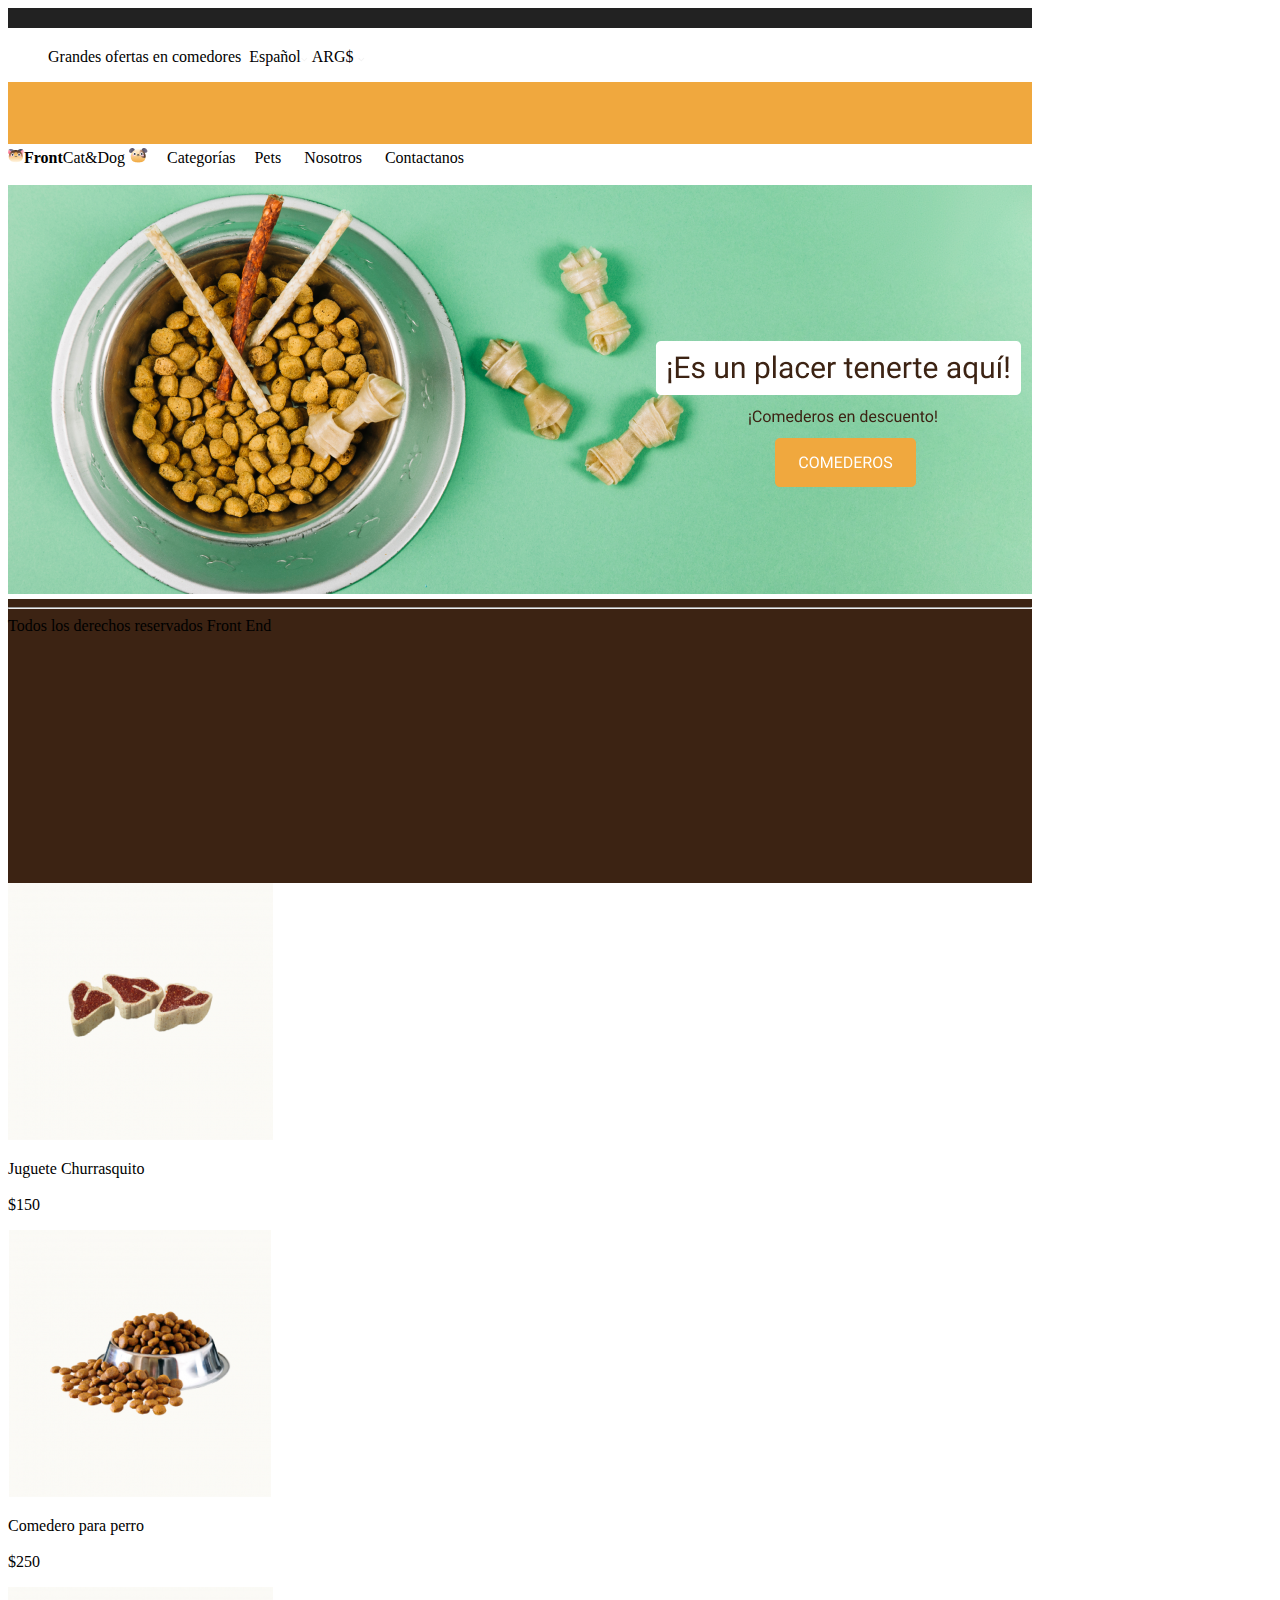
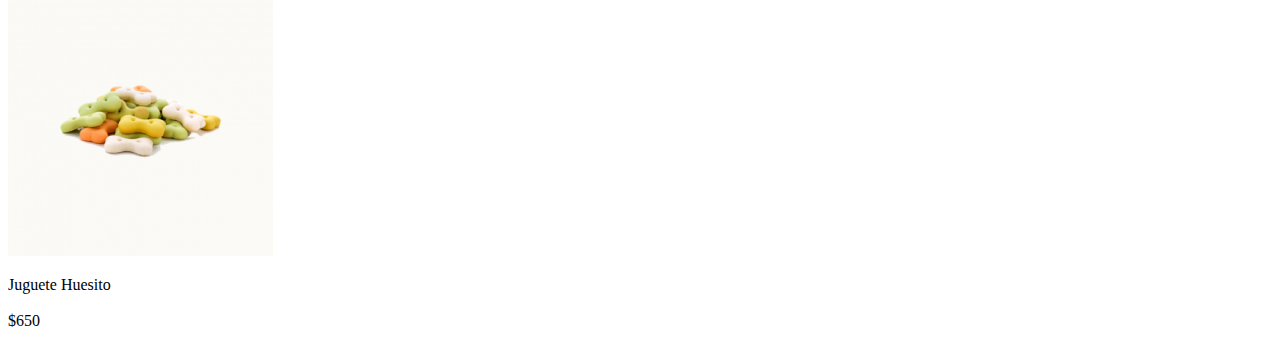
==== petshop/index.html @ 6fc0438e "petshop - clase 5" ====
<!DOCTYPE html>
<html lang="en">

<head>
    <meta charset="UTF-8">
    <meta http-equiv="X-UA-Compatible" content="IE=edge">
    <meta name="viewport" content="width=device-width, initial-scale=1.0">
    <title>Petshop</title>
    <link rel="stylesheet" href="Style.css">
</head>

<body>
    <!--Inicio Barra Superior-->
    <header>
        <img src="./Imagenes/Rectangle 1.png" alt="rectángulo negro"><br>
        <ul>Grandes ofertas en comedores &nbsp;Español<img src="./Imagenes/Vector 1.png" alt="flecha">&nbsp;ARG$
            <img src="./Imagenes/Vector 1.png" alt="flecha">
        </ul>
        <!--Fin Barra Superior-->

        <!--Inicio Barra de menú principal-->
        <div>
            <img src="./Imagenes/Rectangle 3.png" alt="rectángulo naranja"><br>

            <img src="./Imagenes/raton chiquito.png" alt="ratón"><strong>Front</strong>Cat&Dog
            <img src="./Imagenes/osito.png" alt="osito al lado de dog">

            <img src="./Imagenes/pawprint 2.png" alt="patita">Categorías&nbsp;<img src="./Imagenes/pawprint 2.png"
                alt="patita">Pets &nbsp;<img src="./Imagenes/pawprint 2.png" alt="patita">Nosotros &nbsp;<img
                src="./Imagenes/pawprint 2.png" alt="patita">Contactanos<br>
        </div><br>
    </header>
    <!--Fin Barra de Menú principal-->
    <main>
        <!--Inicio Sección Banner-->
        <section>
            <img src="./Imagenes/central.png" alt="Imágen central más importante">
        </section>
        <!--cierre sección Banner-->
        <section>
            <!--Inicio section productos-->
            <p>
                <center><img src="./Imagenes/patita.png" alt="Imagen patita grande"></center>
            </p><br>
            <h1 align="center">Productos Destacados</h1><br>
            <P align="center">Comederos &nbsp;- &nbsp;Accesorios &nbsp;-&nbsp;Comida</P>

            <img src="./Imagenes/churrasquito.png" alt="imagen churrasquito">
            <br100></br100>
            <p>
                Juguete Churrasquito<br><br>$150
            </p>
            <img src="./Imagenes/comedero.png" alt="Comdero Perro">
            <p>
                Comedero para perro<br><br>$250
            </p>
            <img src="./Imagenes/Huesito.png" alt="Juguete Hueso">
            <p>
                Juguete Huesito<br><br>$650
            </p>
        </section>
        <!--Fin Section Productos-->
    </main>
    <footer>
        <hr>
        Todos los derechos reservados Front End
    </footer>

</body>

</html>
---- petshop/Style.css ----
footer {
    background-color: #3C2313;
    position: absolute;
    width: 1024px;
    height: 284px;
    bottom: 17px;
    }
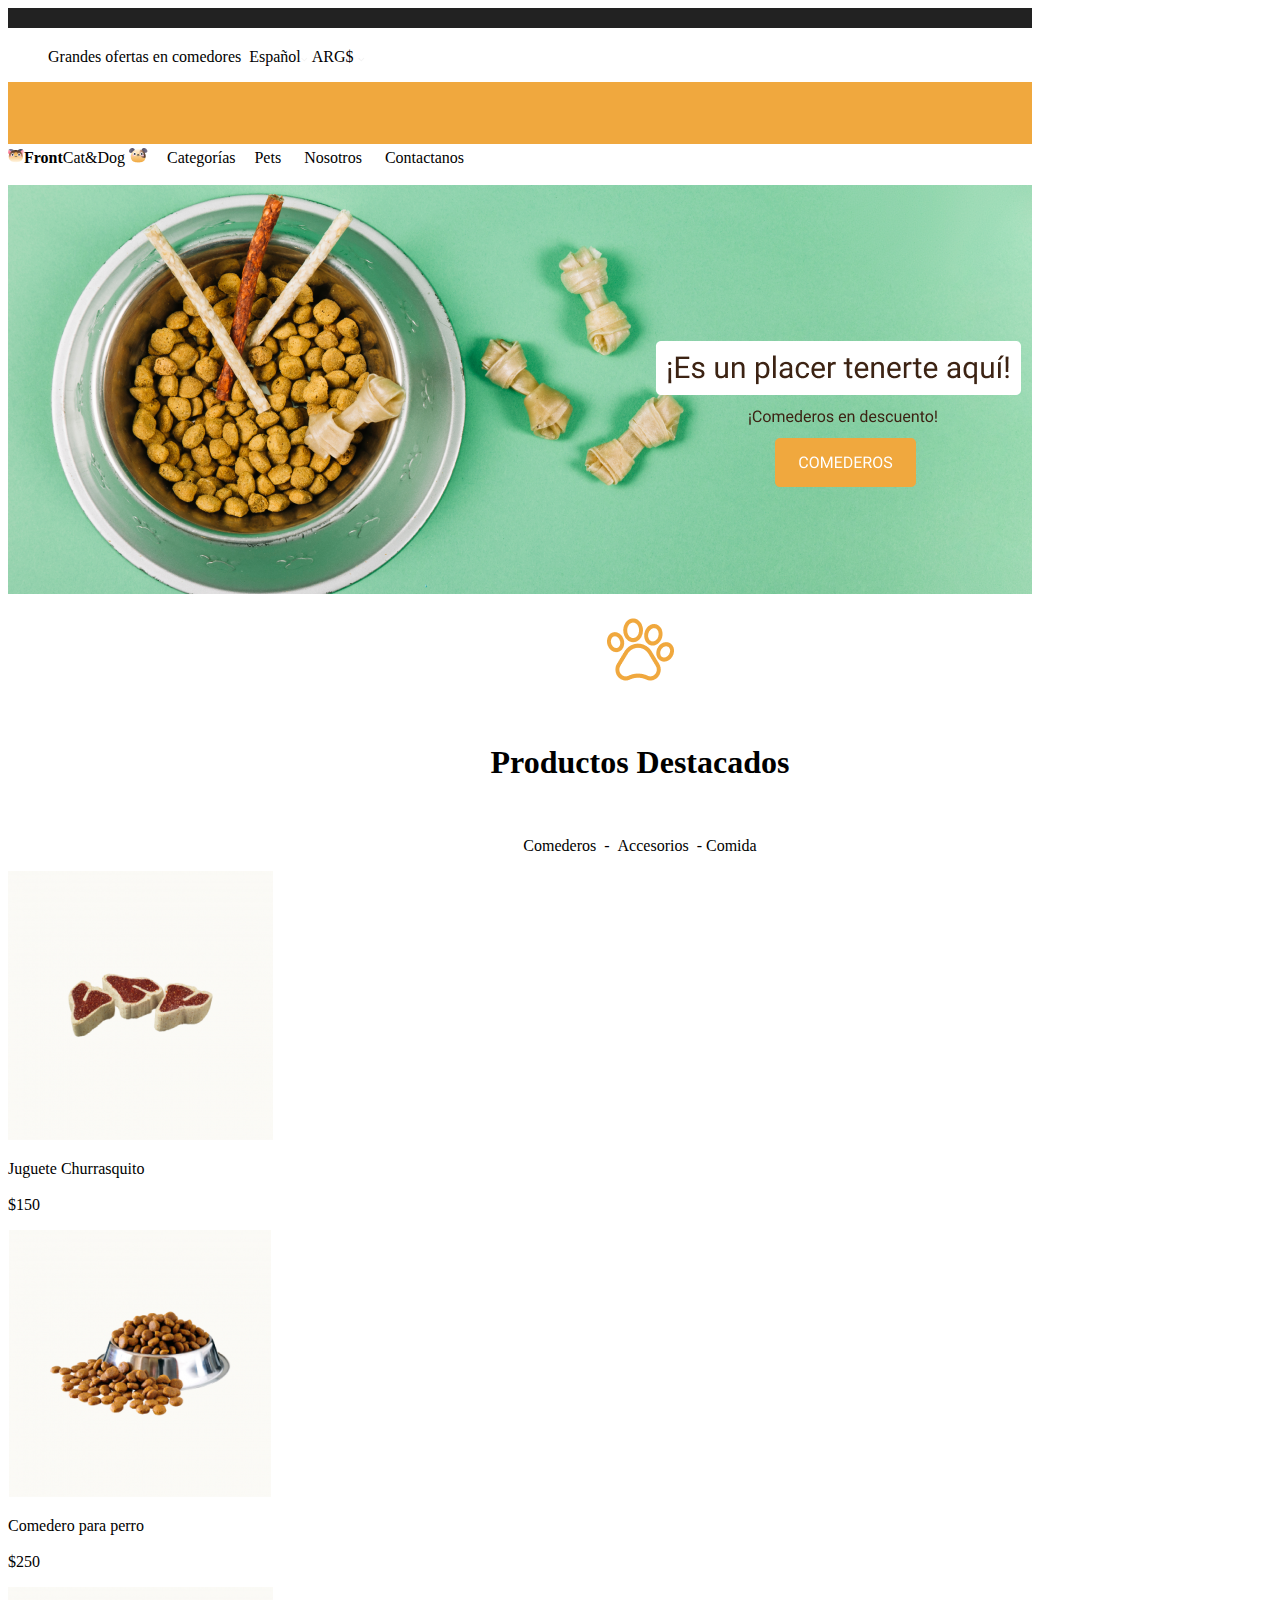
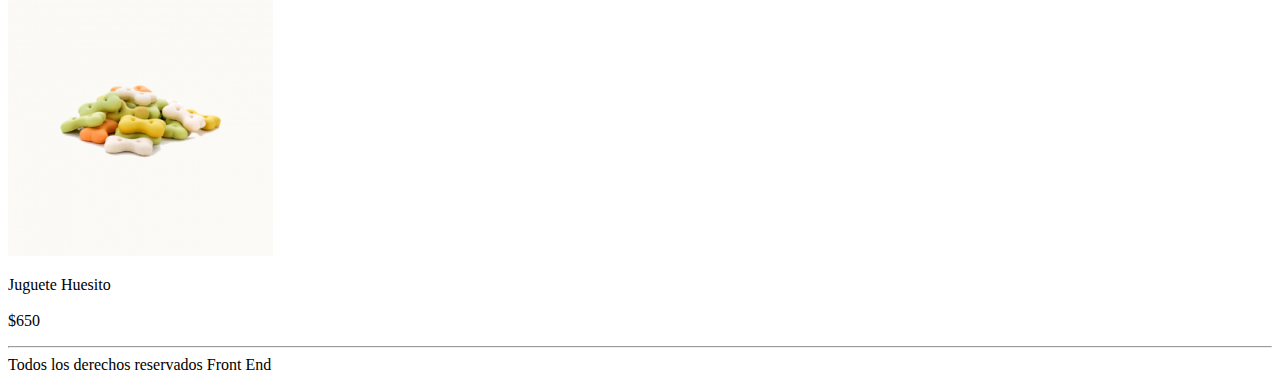
==== commit b5060050: "petshop clase 5 sin estilos" ====
--- a/petshop/index.html
+++ b/petshop/index.html
@@ -6,7 +6,6 @@
     <meta http-equiv="X-UA-Compatible" content="IE=edge">
     <meta name="viewport" content="width=device-width, initial-scale=1.0">
     <title>Petshop</title>
-    <link rel="stylesheet" href="Style.css">
 </head>
 
 <body>
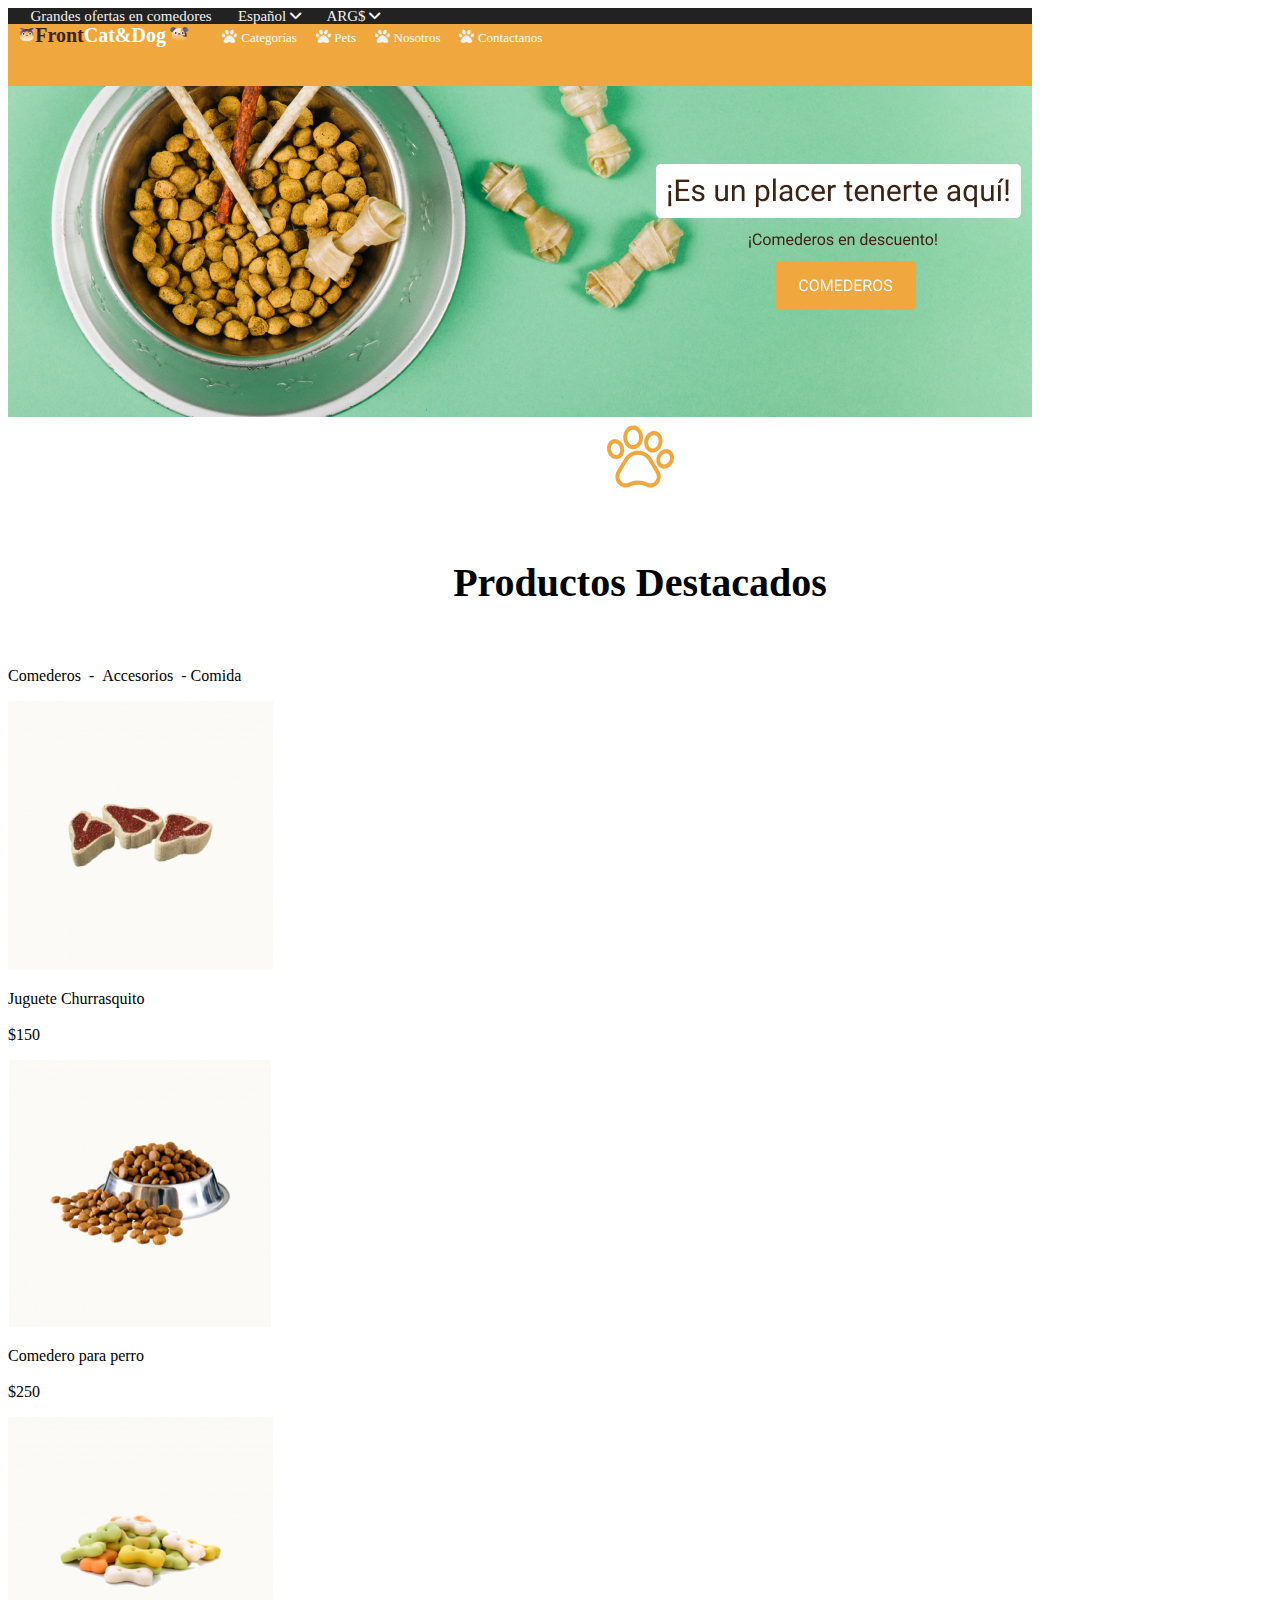
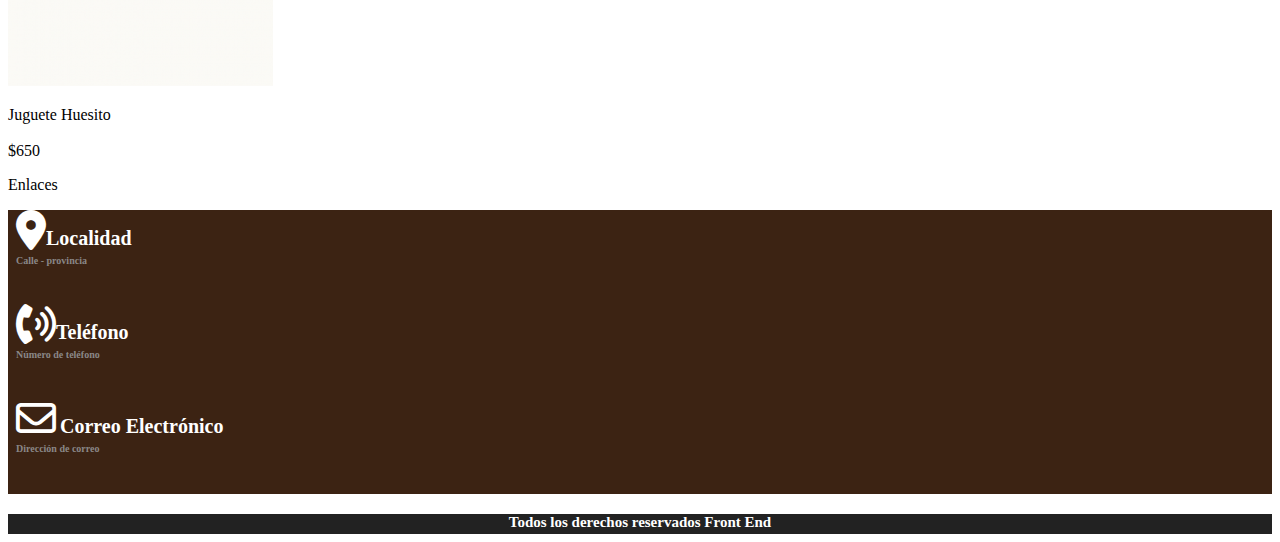
==== commit fe8fb240: "Clase 8s - Estilos al Petshop" ====
--- a/petshop/index.html
+++ b/petshop/index.html
@@ -6,28 +6,35 @@
     <meta http-equiv="X-UA-Compatible" content="IE=edge">
     <meta name="viewport" content="width=device-width, initial-scale=1.0">
     <title>Petshop</title>
+    <link rel="stylesheet" href="Style.css">
+    <link rel="stylesheet" href="./css/all.css">
 </head>
 
 <body>
     <!--Inicio Barra Superior-->
-    <header>
-        <img src="./Imagenes/Rectangle 1.png" alt="rectángulo negro"><br>
-        <ul>Grandes ofertas en comedores &nbsp;Español<img src="./Imagenes/Vector 1.png" alt="flecha">&nbsp;ARG$
-            <img src="./Imagenes/Vector 1.png" alt="flecha">
-        </ul>
+    <header class="barras Superior">
+        &nbsp; &nbsp; &nbsp; <span> Grandes ofertas en comedores</span> &nbsp; &nbsp; &nbsp;
+        <span>Español <i class="fa-solid fa-angle-down"></i> </span>&nbsp; &nbsp; &nbsp;
+        <span> ARG$ <i class="fa-solid fa-angle-down"></i></span>
+
         <!--Fin Barra Superior-->
 
+        <!--Inicio Barra Menu-->
+        <div class="barras Central">
+
+            &nbsp;&nbsp;&nbsp;<img src="./Imagenes/raton chiquito.png" alt="ratón"><span class="front">Front</span><span
+                class="Cat">Cat&Dog</span>
+            <img src="./Imagenes/osito.png" alt="osito al lado de dog"> &nbsp; &nbsp; &nbsp; &nbsp;
+
+            <i class="fa-solid fa-paw"></i> <span class="letramenu">Categorías</span> &nbsp; &nbsp;
+            <i class="fa-solid fa-paw"></i> <span class="letramenu"> Pets</span> &nbsp; &nbsp;
+            <i class="fa-solid fa-paw"></i> <span class="letramenu">Nosotros</span> &nbsp; &nbsp;
+            <i class="fa-solid fa-paw"></i> <span class="letramenu">Contactanos</span> <br>
+        </div><br>
+
         <!--Inicio Barra de menú principal-->
-        <div>
-            <img src="./Imagenes/Rectangle 3.png" alt="rectángulo naranja"><br>
+        
 
-            <img src="./Imagenes/raton chiquito.png" alt="ratón"><strong>Front</strong>Cat&Dog
-            <img src="./Imagenes/osito.png" alt="osito al lado de dog">
-
-            <img src="./Imagenes/pawprint 2.png" alt="patita">Categorías&nbsp;<img src="./Imagenes/pawprint 2.png"
-                alt="patita">Pets &nbsp;<img src="./Imagenes/pawprint 2.png" alt="patita">Nosotros &nbsp;<img
-                src="./Imagenes/pawprint 2.png" alt="patita">Contactanos<br>
-        </div><br>
     </header>
     <!--Fin Barra de Menú principal-->
     <main>
@@ -38,11 +45,11 @@
         <!--cierre sección Banner-->
         <section>
             <!--Inicio section productos-->
-            <p>
-                <center><img src="./Imagenes/patita.png" alt="Imagen patita grande"></center>
-            </p><br>
-            <h1 align="center">Productos Destacados</h1><br>
-            <P align="center">Comederos &nbsp;- &nbsp;Accesorios &nbsp;-&nbsp;Comida</P>
+            <div class="alineado-centro">
+                <img src="./Imagenes/patita.png" alt="Imagen patita grande">
+            </div><br><br>
+            <h1 class="alineado-centro"> Productos Destacados</h1><br>
+            <p>Comederos &nbsp;- &nbsp;Accesorios &nbsp;-&nbsp;Comida</p>
 
             <img src="./Imagenes/churrasquito.png" alt="imagen churrasquito">
             <br100></br100>
@@ -58,11 +65,26 @@
                 Juguete Huesito<br><br>$650
             </p>
         </section>
+        <section>
+            <p>Enlaces</p>
+        </section>
         <!--Fin Section Productos-->
+
+        <!--Inicio section contacto-->
+        <section class="contactos">
+            &nbsp;&nbsp;<i class="fa-solid fa-location-dot logo-social"></i><span class="Cat">Localidad</span><br>
+            &nbsp;&nbsp;<span class="datos">Calle - provincia</span><br><br><br>
+            &nbsp;&nbsp;<i class="fa-solid fa-phone-volume logo-social"></i><span class="Cat">Teléfono</span> <br>
+            &nbsp;&nbsp;<span class="datos">Número de teléfono</span><br><br><br>
+            &nbsp;&nbsp;<i class="fa-regular fa-envelope logo-social"></i>
+            <span class="Cat">Correo Electrónico </span><br>
+            &nbsp;&nbsp;<span class="datos">Dirección de correo</span>
+
+        </section>
     </main>
-    <footer>
-        <hr>
-        Todos los derechos reservados Front End
+
+    <footer class="barras">
+        <h4 class="letra">Todos los derechos reservados Front End</h4>
     </footer>
 
 </body>
--- a/petshop/Style.css
+++ b/petshop/Style.css
@@ -0,0 +1,100 @@
+/* Importo librería iconos*/
+@import url("https//use.fontawesome.com/releases/v6.1.0/cc/all.css");
+
+
+/* -- Barra superior*/
+
+.Superior {
+    background: #222222;
+    width: 1024px;
+    height: 20px;
+    position: absolute;
+    color: #F3F3F3;    
+    font-size: 15px;
+    font-weight: 400;
+    line-height: 15px;
+}
+
+/*-- Barra media*/
+
+.Central {
+    background: #F0A83E;
+    height: 62px;
+    top: 20px;
+}
+
+
+.front {
+    color: #3C2313;
+    font-weight: 700;
+    font-size: 20px;
+    line-height: 23px;
+    width: 57.21px;
+    height: 23px;
+    top: 39px;
+}
+
+.Cat {
+    font-weight: 700;
+    font-size: 20px;
+    line-height: 23px;
+    color: #FFFFFF;
+}
+
+.letramenu {
+    font-weight: 400;
+    font-size: 13px;
+    line-height: 15px;
+    color: #FFFFFF;
+}
+
+.alineado-centro {
+    /*position: absolute;
+    left: 15.59%;
+    right: 22.85%;
+    top: 52.79%;
+    bottom: 6.35%;*/
+    width: 100%;
+    text-align: center;
+}
+
+.letra{
+    font-style: normal;
+    font-weight: 700;
+    font-size: 15px;
+    text-align: center;
+    color: #FFFFFF;
+    
+}
+
+.contactos {
+    background: #3C2313;
+    bottom: 17px;
+    height: 284px;
+}
+
+.datos {
+    font-weight: 700;
+    font-size: 10px;
+    line-height: 12px;
+    color: #8A8787;
+}
+
+footer {
+    height: 20px;
+    bottom: 0px;
+    background: #222222;
+}
+
+h1 {
+    font-family: 'Roboto';
+    font-style: normal;
+    font-weight: 700;
+    font-size: 40px;
+    line-height: 47px;
+}
+
+.logo-social {
+    color: white;
+    font-size: 40px;
+}
